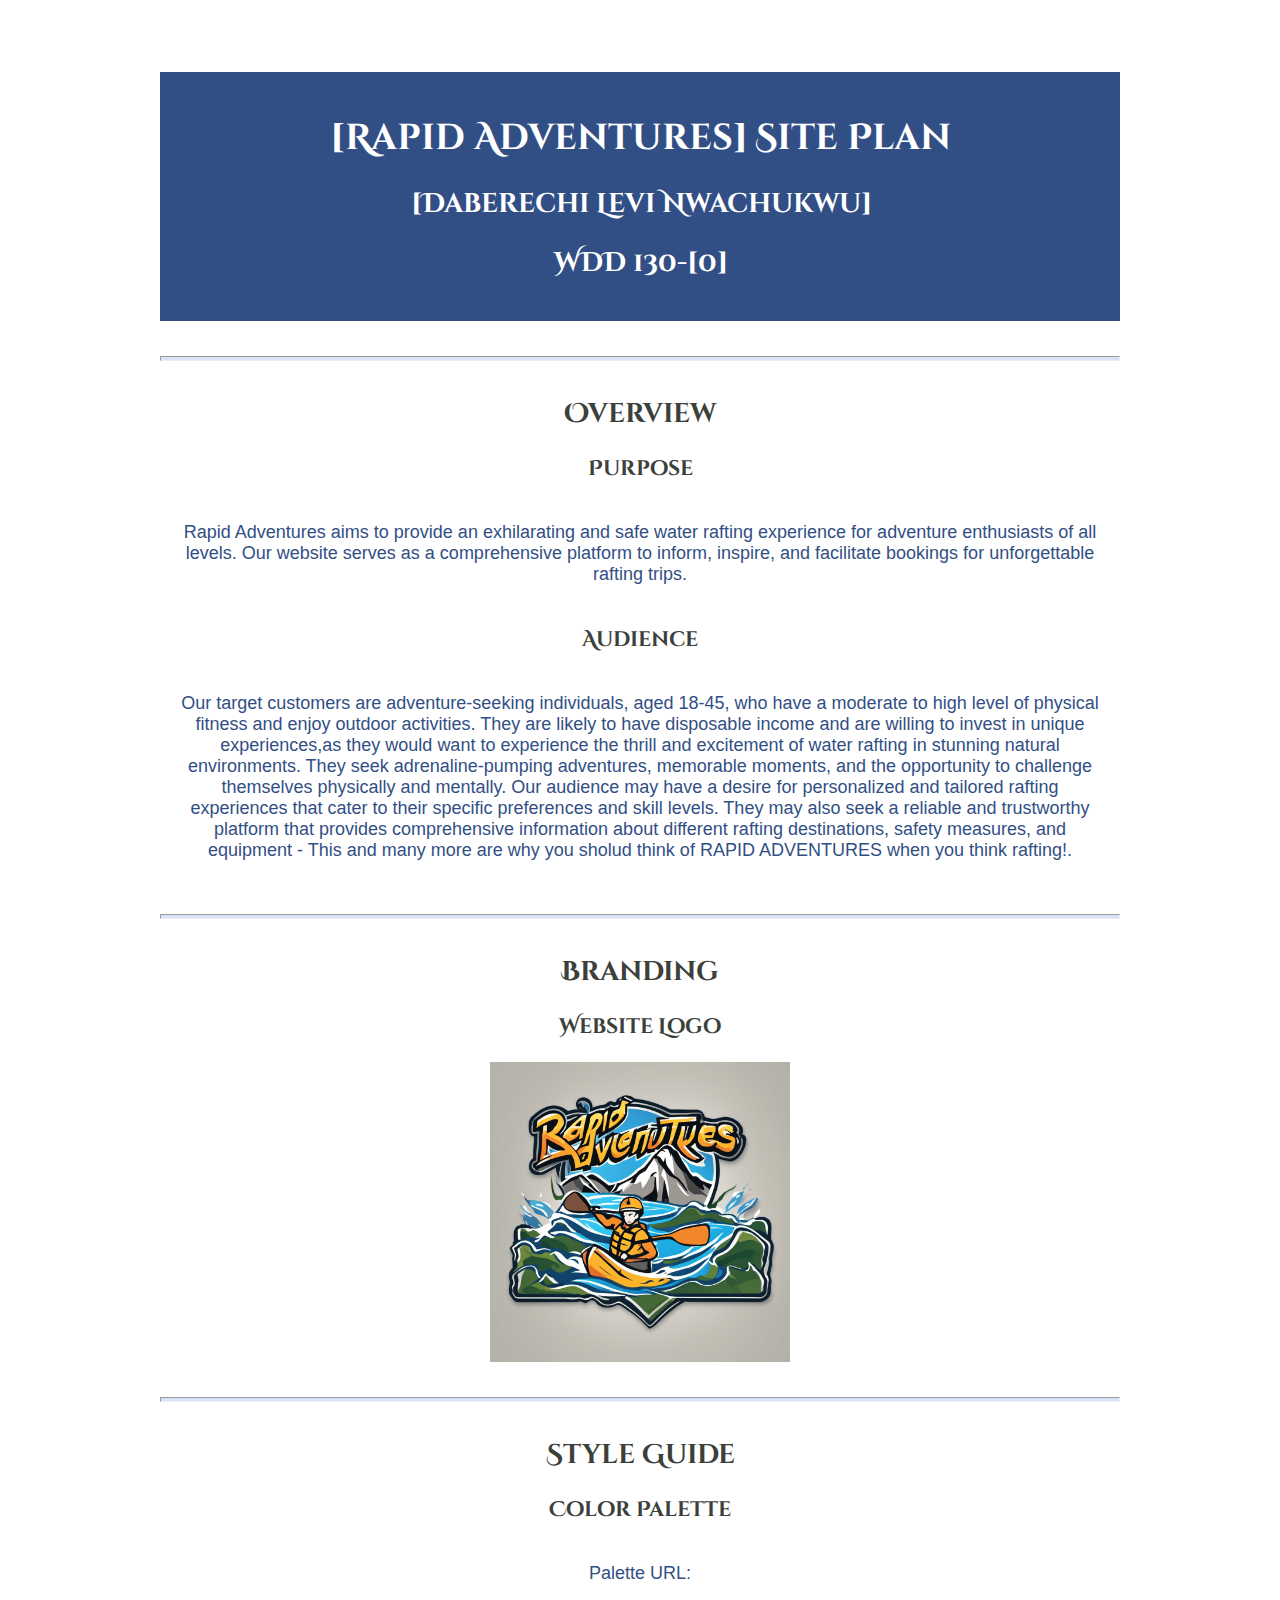
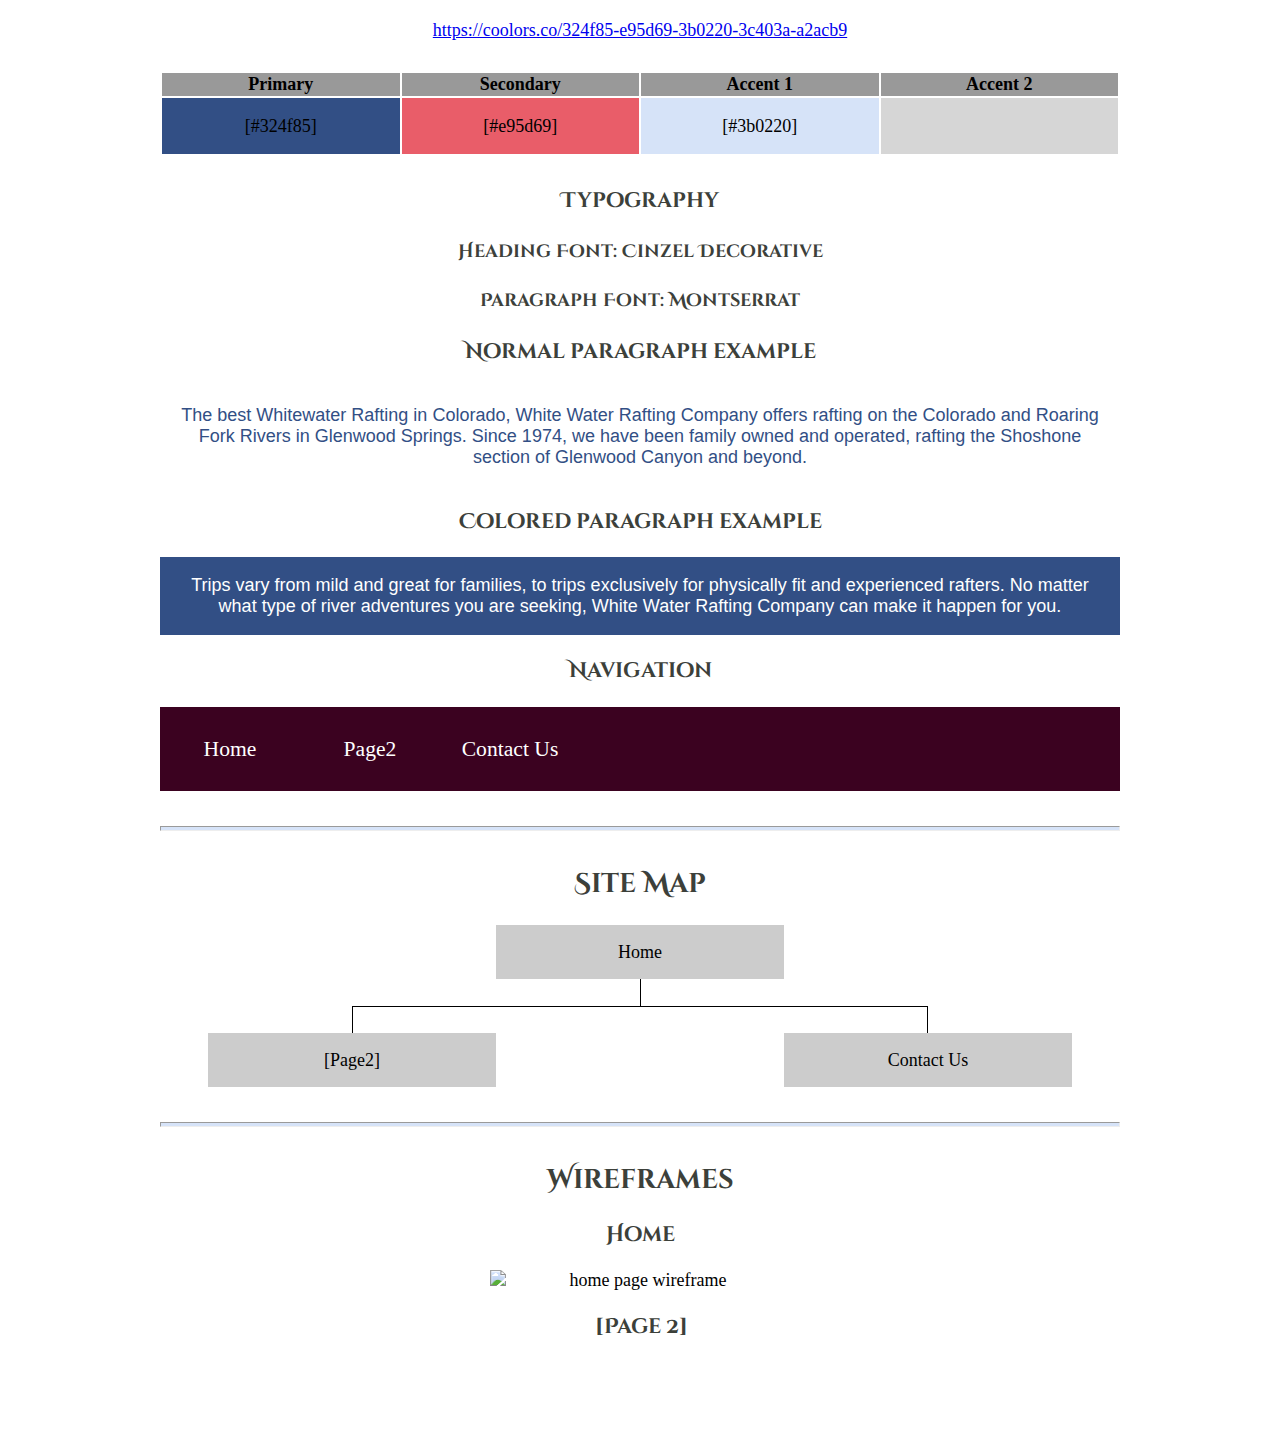
==== wwr/index.html @ f4c13d26 "initial commit" ====
<!DOCTYPE html>
<html lang="en-us">
    <head>
        <meta charset="utf-8" />
        <title>Site Plan</title>
        <link type="text/css" rel="stylesheet" href="./styles/site-plan-rafting.css" />
    </head>

    <body>
        <header>
            <h1>[Rapid Adventures] Site Plan</h1>
            <h2>[Daberechi Levi Nwachukwu]</h2>
            <h2>WDD 130-[0]</h2>
            <!-- In the header above, add the name of your site, your name and class number. For example if you are in section 3 you would put WDD 130-03 -->
        </header>
        <main>
            <!-- ------------------------Steps 2-5------------------------------ -->
            <hr />
            <h2>Overview</h2>
            <h3>Purpose</h3>
            <p>Rapid Adventures aims to provide an exhilarating and safe water rafting experience for adventure enthusiasts of all levels. Our website serves as a comprehensive platform to inform, inspire, and facilitate bookings for unforgettable rafting trips.</p>
            <!-- change this -->

            <h3>Audience</h3>
            <p>Our target customers are adventure-seeking individuals, aged 18-45, who have a moderate to high level of physical fitness and enjoy outdoor activities. They are likely to have disposable income and are willing to invest in unique experiences,as they would want to experience the thrill and excitement of water rafting in stunning natural environments. They seek adrenaline-pumping adventures, memorable moments, and the opportunity to challenge themselves physically and mentally. Our audience may have a desire for personalized and tailored rafting experiences that cater to their specific preferences and skill levels. They may also seek a reliable and trustworthy platform that provides comprehensive information about different rafting destinations, safety measures, and equipment - This and many more are why you sholud think of RAPID ADVENTURES when you think rafting!.</p>
            <!-- change this -->

            <hr />
            <h2>Branding</h2>
            <h3>Website Logo</h3>
            <!-- Replace this with some sort of logo for your site.  A logo can be as simple as the name of your site in a nice font :) -->
            <img src="./images/raftingsite.png" alt="Logo image" />
            <hr />
            <h2>Style Guide</h2>

            <!-- ------------------------Steps 6-9------------------------------ -->

            <h3>Color Palette</h3>
            <!--  The colors you choose for a website are one of the most important decisions you will make. Follow the instructions on the activity in Canvas then return and replace the color codes below with the hex color codes (the 6 digit numbers that show at the bottom of each color) for the colors you have chosen below.  You should have at least 2 colors but do not have to fill in all 4 if you do not need them.  -->

            <!-- Copy and paste the URL to your finished palette below. Replace the href value that is there with yours. Make sure to paste it into both the href value and the content text of the <a> tag -->
            <p>Palette URL:</p>
            <a href="https://coolors.co/324f85-e95d69-3b0220-3c403a-a2acb9" target="_blank">https://coolors.co/324f85-e95d69-3b0220-3c403a-a2acb9</a>

            <table class="colors">
                <tr>
                    <th>Primary</th>
                    <th>Secondary</th>
                    <th>Accent 1</th>
                    <th>Accent 2</th>
                </tr>
                <!-- Replace the numbers in the boxes below with your hex color codes. Then switch to the site-plan.css file and change your colors there as well. -->
                <tr>
                    <td class="primary">[#324f85]</td>
                    <td class="secondary">[#e95d69]</td>
                    <td class="accent1">[#3b0220]</td>
                    <td class="accent2"></td>
                </tr>
            </table>

            <!-- ------------------------Steps 10-12------------------------------ -->

            <h3>Typography</h3>
            <!-- Choose a font for your paragraphs (body copy) and headlines. What font(s) have you chosen? Think also about which of your colors above you might use for background and font colors. -->

            <h4>
                Heading Font: Cinzel Decorative
                <!-- change this -->
            </h4>
            <h4>
                Paragraph Font: Montserrat
                <!-- change this -->
            </h4>
            <h3>Normal paragraph example</h3>
            <p>The best Whitewater Rafting in Colorado, White Water Rafting Company offers rafting on the Colorado and Roaring Fork Rivers in Glenwood Springs. Since 1974, we have been family owned and operated, rafting the Shoshone section of Glenwood Canyon and beyond.</p>
            <h3>Colored paragraph example</h3>
            <p class="colored">Trips vary from mild and great for families, to trips exclusively for physically fit and experienced rafters. No matter what type of river adventures you are seeking, White Water Rafting Company can make it happen for you.</p>

            <!-- ------------------------Step 13------------------------------ -->

            <h3>Navigation</h3>
            <!-- Think about how you want your navigation bar to look. In the site-plan.css file change the colors to your colors to get the look you desire. -->
            <nav>
                <a href="#">Home</a>
                <a href="#">Page2</a>
                <a href="#">Contact Us</a>
            </nav>
            <hr />
            <h2>Site Map</h2>
            <div class="sitemap">
                <div class="sm-home">Home</div>
                <div class="sm-page2">
                    [Page2]
                    <!-- this page will have a name later -->
                </div>
                <div class="sm-page3">Contact Us</div>

                <div class="top">&nbsp;</div>
                <div class="left">&nbsp;</div>
                <div class="right">&nbsp;</div>
            </div>
            <hr />
            <h2>Wireframes</h2>
            <!-- Create an additional wireframe for your site. List it here below the Home page wireframe. -->

            <h3>Home</h3>

            <img src="https://byui-wdd.github.io/wdd130/rafting_images/wireframe_home.png" alt="home page wireframe" />

            <h3>[Page 2]</h3>

            <!-- <img src="#" alt="page 2 wireframe"> -->
        </main>
    </body>
</html>
---- wwr/styles/site-plan-rafting.css ----
/* if you are using any Google fonts change the font names below to your fonts. 
Any spaces in your font name should be replaced with a +. 
Fonts are separated by a & */
@import url("https://fonts.googleapis.com/css2?family=Cinzel+Decorative&family=Montserrat+Alternates&display=swap");

:root {
    /* change the values below to your colors from your palette */
    --primary-color: #324f85;
    --secondary-color: #e95d69;
    --accent1-color: #d6e3f8;
    --accent2-color: #d6d6d6;

    /* change the values below to your chosen font(s) */
    --heading-font: "Cinzel Decorative";
    --paragraph-font: Montserrat, Helvetica, sans-serif;

    /* these colors below should be chosen from among your palette colors above */
    --headline-color-on-white: #3c403a; /* headlines on a white background */
    --headline-color-on-color: white; /* headlines on a colored background */
    --paragraph-color-on-white: #324f85; /* paragraph text on a white background */
    --paragraph-color-on-color: white; /* paragraph text on a colored background */
    --paragraph-background-color: #324f85;
    --nav-link-color: white;
    --nav-background-color: #3b0220;
    --nav-hover-link-color: black;
    --nav-hover-background-color: #a2acb9;
}

/*  Look around below...but DON'T CHANGE ANYTHING! */

body {
    max-width: 960px;
    margin: 0 auto;
    padding: 4em;
    font-size: 18px;
    text-align: center;
}
img {
    display: block;
    margin: 0 auto;
    max-width: 300px;
}
h1,
h2,
h3,
h4,
h5,
h6 {
    font-family: var(--heading-font);
    color: var(--headline-color-on-white);
}
h2 {
    text-align: center;
}
hr {
    height: 3px;
    margin: 35px 0;
    background: var(--accent1-color);
}
header {
    padding: 1em;
    text-align: center;
    color: var(--headline-color-on-color);
    background-color: var(--paragraph-background-color);
}
header > h1,
header > h2 {
    color: var(--headline-color-on-color);
}
p {
    font-family: var(--paragraph-font);
    color: var(--paragraph-color-on-white);
    padding: 1em;
}
.colors {
    width: 100%;
    min-width: 350px;
    margin: 30px auto;
    text-align: center;
}
.colors th {
    background-color: #999;
}
.colors td {
    width: 25%;
    height: 3em;
}
.primary {
    background-color: var(--primary-color);
}
.secondary {
    background-color: var(--secondary-color);
}
.accent1 {
    background-color: var(--accent1-color);
}
.accent2 {
    background-color: var(--accent2-color);
}
p.colored {
    background-color: var(--paragraph-background-color);
    color: var(--paragraph-color-on-color);
}
nav {
    background-color: var(--nav-background-color);
    line-height: 3em;
    text-align: center;
    font-size: 1.2em;
}
nav {
    list-style-type: none;
    display: flex;
}
nav a {
    padding: 1em;
    min-width: 120px;
    text-decoration: none;
    padding: 10px;
}
nav a:link,
nav a:visited {
    color: var(--nav-link-color);
}
nav a:hover {
    color: var(--nav-hover-link-color);
    background-color: var(--nav-hover-background-color);
}
.sitemap {
    display: grid;
    justify-content: center;

    grid-template-columns: repeat(6, 15%);
    grid-template-rows: 3em 1.5em 1.5em 3em;
    grid-template-areas:
        ". . home home . ."
        ". . . top . ."
        ". left left right right ."
        "page2 page2 . . page3 page3";
}
.sitemap > div {
    text-align: center;
}
.sm-home {
    grid-area: home;
    background-color: #ccc;
    line-height: 3em;
}
.sm-page2 {
    grid-area: page2;
    background-color: #ccc;
    line-height: 3em;
}
.sm-page3 {
    grid-area: page3;
    background-color: #ccc;
    line-height: 3em;
}
.top {
    grid-area: top;
    border-left: 1px solid;
}
.left {
    grid-area: left;
    border-top: 1px solid;
    border-left: 1px solid;
}
.right {
    grid-area: right;
    border-top: 1px solid;
    border-right: 1px solid;
}
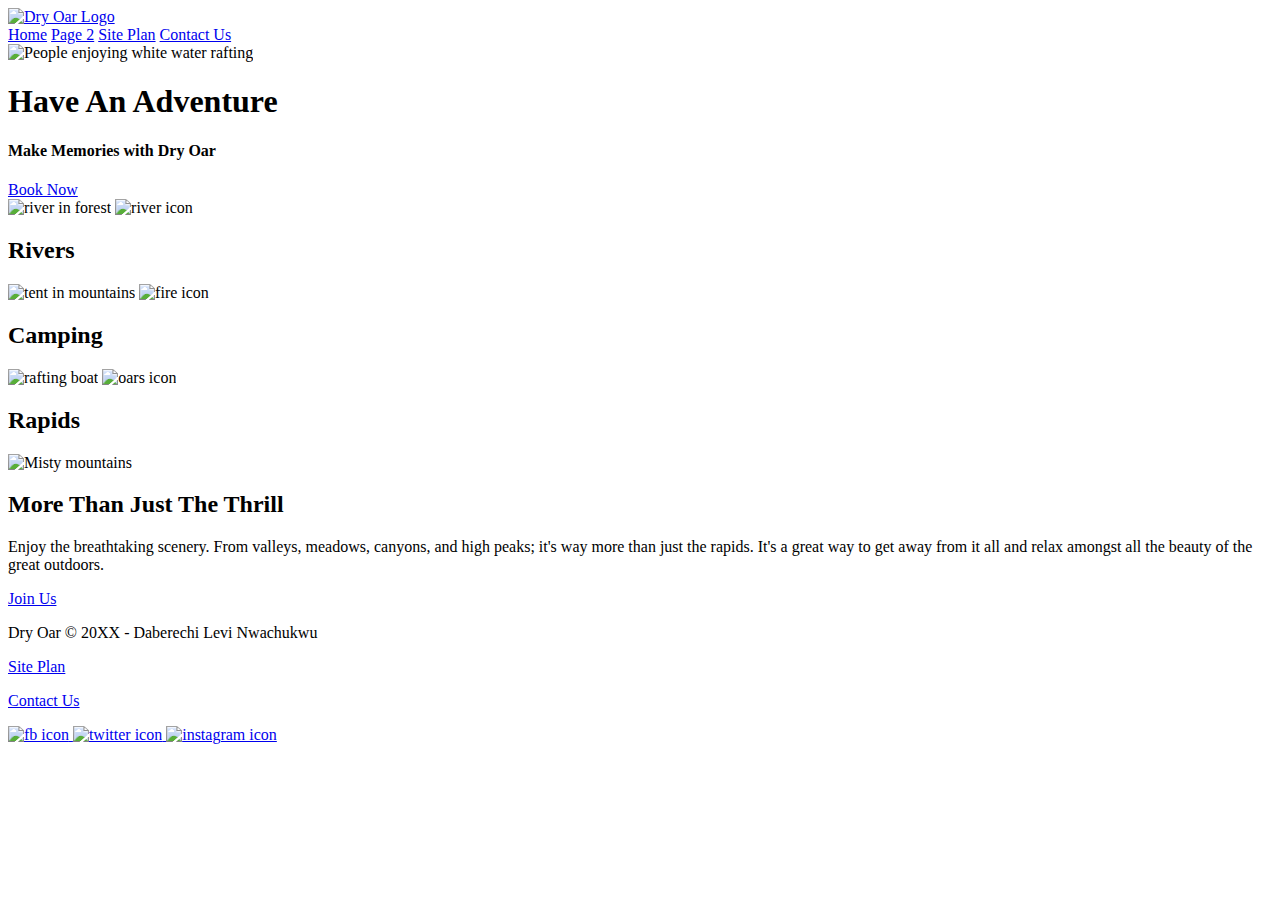
==== commit dc6b825f: "Create the HTML for the Home Page" ====
--- a/wwr/index.html
+++ b/wwr/index.html
@@ -1,115 +1,72 @@
 <!DOCTYPE html>
-<html lang="en-us">
+<html lang="en">
     <head>
-        <meta charset="utf-8" />
-        <title>Site Plan</title>
-        <link type="text/css" rel="stylesheet" href="./styles/site-plan-rafting.css" />
+        <meta charset="UTF-8" />
+        <meta name="viewport" content="width=device-width, initial-scale=1.0" />
+        <title>Document</title>
     </head>
-
     <body>
         <header>
-            <h1>[Rapid Adventures] Site Plan</h1>
-            <h2>[Daberechi Levi Nwachukwu]</h2>
-            <h2>WDD 130-[0]</h2>
-            <!-- In the header above, add the name of your site, your name and class number. For example if you are in section 3 you would put WDD 130-03 -->
+            <a id="logo_link" href="index.html">
+                <img class="logo" src="images/logo.png" alt="Dry Oar Logo" />
+            </a>
+            <nav>
+                <a href="index.html">Home</a>
+                <a href="#">Page 2</a>
+                <a href="site-plan-rafting.html">Site Plan</a>
+                <a href="contactus.html">Contact Us</a>
+            </nav>
         </header>
-        <main>
-            <!-- ------------------------Steps 2-5------------------------------ -->
-            <hr />
-            <h2>Overview</h2>
-            <h3>Purpose</h3>
-            <p>Rapid Adventures aims to provide an exhilarating and safe water rafting experience for adventure enthusiasts of all levels. Our website serves as a comprehensive platform to inform, inspire, and facilitate bookings for unforgettable rafting trips.</p>
-            <!-- change this -->
-
-            <h3>Audience</h3>
-            <p>Our target customers are adventure-seeking individuals, aged 18-45, who have a moderate to high level of physical fitness and enjoy outdoor activities. They are likely to have disposable income and are willing to invest in unique experiences,as they would want to experience the thrill and excitement of water rafting in stunning natural environments. They seek adrenaline-pumping adventures, memorable moments, and the opportunity to challenge themselves physically and mentally. Our audience may have a desire for personalized and tailored rafting experiences that cater to their specific preferences and skill levels. They may also seek a reliable and trustworthy platform that provides comprehensive information about different rafting destinations, safety measures, and equipment - This and many more are why you sholud think of RAPID ADVENTURES when you think rafting!.</p>
-            <!-- change this -->
-
-            <hr />
-            <h2>Branding</h2>
-            <h3>Website Logo</h3>
-            <!-- Replace this with some sort of logo for your site.  A logo can be as simple as the name of your site in a nice font :) -->
-            <img src="./images/raftingsite.png" alt="Logo image" />
-            <hr />
-            <h2>Style Guide</h2>
-
-            <!-- ------------------------Steps 6-9------------------------------ -->
-
-            <h3>Color Palette</h3>
-            <!--  The colors you choose for a website are one of the most important decisions you will make. Follow the instructions on the activity in Canvas then return and replace the color codes below with the hex color codes (the 6 digit numbers that show at the bottom of each color) for the colors you have chosen below.  You should have at least 2 colors but do not have to fill in all 4 if you do not need them.  -->
-
-            <!-- Copy and paste the URL to your finished palette below. Replace the href value that is there with yours. Make sure to paste it into both the href value and the content text of the <a> tag -->
-            <p>Palette URL:</p>
-            <a href="https://coolors.co/324f85-e95d69-3b0220-3c403a-a2acb9" target="_blank">https://coolors.co/324f85-e95d69-3b0220-3c403a-a2acb9</a>
-
-            <table class="colors">
-                <tr>
-                    <th>Primary</th>
-                    <th>Secondary</th>
-                    <th>Accent 1</th>
-                    <th>Accent 2</th>
-                </tr>
-                <!-- Replace the numbers in the boxes below with your hex color codes. Then switch to the site-plan.css file and change your colors there as well. -->
-                <tr>
-                    <td class="primary">[#324f85]</td>
-                    <td class="secondary">[#e95d69]</td>
-                    <td class="accent1">[#3b0220]</td>
-                    <td class="accent2"></td>
-                </tr>
-            </table>
-
-            <!-- ------------------------Steps 10-12------------------------------ -->
-
-            <h3>Typography</h3>
-            <!-- Choose a font for your paragraphs (body copy) and headlines. What font(s) have you chosen? Think also about which of your colors above you might use for background and font colors. -->
-
-            <h4>
-                Heading Font: Cinzel Decorative
-                <!-- change this -->
-            </h4>
-            <h4>
-                Paragraph Font: Montserrat
-                <!-- change this -->
-            </h4>
-            <h3>Normal paragraph example</h3>
-            <p>The best Whitewater Rafting in Colorado, White Water Rafting Company offers rafting on the Colorado and Roaring Fork Rivers in Glenwood Springs. Since 1974, we have been family owned and operated, rafting the Shoshone section of Glenwood Canyon and beyond.</p>
-            <h3>Colored paragraph example</h3>
-            <p class="colored">Trips vary from mild and great for families, to trips exclusively for physically fit and experienced rafters. No matter what type of river adventures you are seeking, White Water Rafting Company can make it happen for you.</p>
-
-            <!-- ------------------------Step 13------------------------------ -->
-
-            <h3>Navigation</h3>
-            <!-- Think about how you want your navigation bar to look. In the site-plan.css file change the colors to your colors to get the look you desire. -->
-            <nav>
-                <a href="#">Home</a>
-                <a href="#">Page2</a>
-                <a href="#">Contact Us</a>
-            </nav>
-            <hr />
-            <h2>Site Map</h2>
-            <div class="sitemap">
-                <div class="sm-home">Home</div>
-                <div class="sm-page2">
-                    [Page2]
-                    <!-- this page will have a name later -->
+        <div id="hero">
+            <div id="hero-box">
+                <img id="hero-img" src="images/hero.png" alt="People enjoying white water rafting" />
+            </div>
+            <section id="hero-msg">
+                <h1 class="home-title">Have An Adventure</h1>
+                <h4>Make Memories with Dry Oar</h4>
+                <div class="button-box">
+                    <a class="book" href="contactus.html">Book Now</a>
                 </div>
-                <div class="sm-page3">Contact Us</div>
-
-                <div class="top">&nbsp;</div>
-                <div class="left">&nbsp;</div>
-                <div class="right">&nbsp;</div>
+            </section>
+        </div>
+        <main class="home-grid">
+            <section class="rivers-card">
+                <img class="card-img" src="images/rivers.jpg" alt="river in forest" />
+                <img class="icon" src="images/river_icon.png" alt="river icon" />
+                <h2>Rivers</h2>
+            </section>
+            <section class="camping-card">
+                <img class="card-img" src="images/camping.jpg" alt="tent in mountains" />
+                <img class="icon" src="images/fire_icon.png" alt="fire icon" />
+                <h2>Camping</h2>
+            </section>
+            <section class="rapids-card">
+                <img class="card-img" src="images/rapids.jpg" alt="rafting boat" />
+                <img class="icon" src="images/oars.png" alt="oars icon" />
+                <h2>Rapids</h2>
+            </section>
+            <img class="mountains" src="images/mountains.jpg" alt="Misty mountains" />
+            <section class="msg">
+                <h2>More Than Just The Thrill</h2>
+                <p>Enjoy the breathtaking scenery. From valleys, meadows, canyons, and high peaks; it's way more than just the rapids. It's a great way to get away from it all and relax amongst all the beauty of the great outdoors.</p>
+                <a class="join" href="rivers.html">Join Us</a>
+            </section>
+        </main>
+        <footer>
+            <p>Dry Oar &copy; 20XX - Daberechi Levi Nwachukwu</p>
+            <p><a href="site-plan-rafting.html">Site Plan</a></p>
+            <p><a href="contactus.html">Contact Us</a></p>
+            <div class="social">
+                <a href="https://facebook.com">
+                    <img src="images/facebook.png" alt="fb icon" />
+                </a>
+                <a href="https://twitter.com">
+                    <img src="images/twitter.png" alt="twitter icon" />
+                </a>
+                <a href="https://instagram.com">
+                    <img src="images/instagram.png" alt="instagram icon" />
+                </a>
             </div>
-            <hr />
-            <h2>Wireframes</h2>
-            <!-- Create an additional wireframe for your site. List it here below the Home page wireframe. -->
-
-            <h3>Home</h3>
-
-            <img src="https://byui-wdd.github.io/wdd130/rafting_images/wireframe_home.png" alt="home page wireframe" />
-
-            <h3>[Page 2]</h3>
-
-            <!-- <img src="#" alt="page 2 wireframe"> -->
-        </main>
+        </footer>
     </body>
 </html>
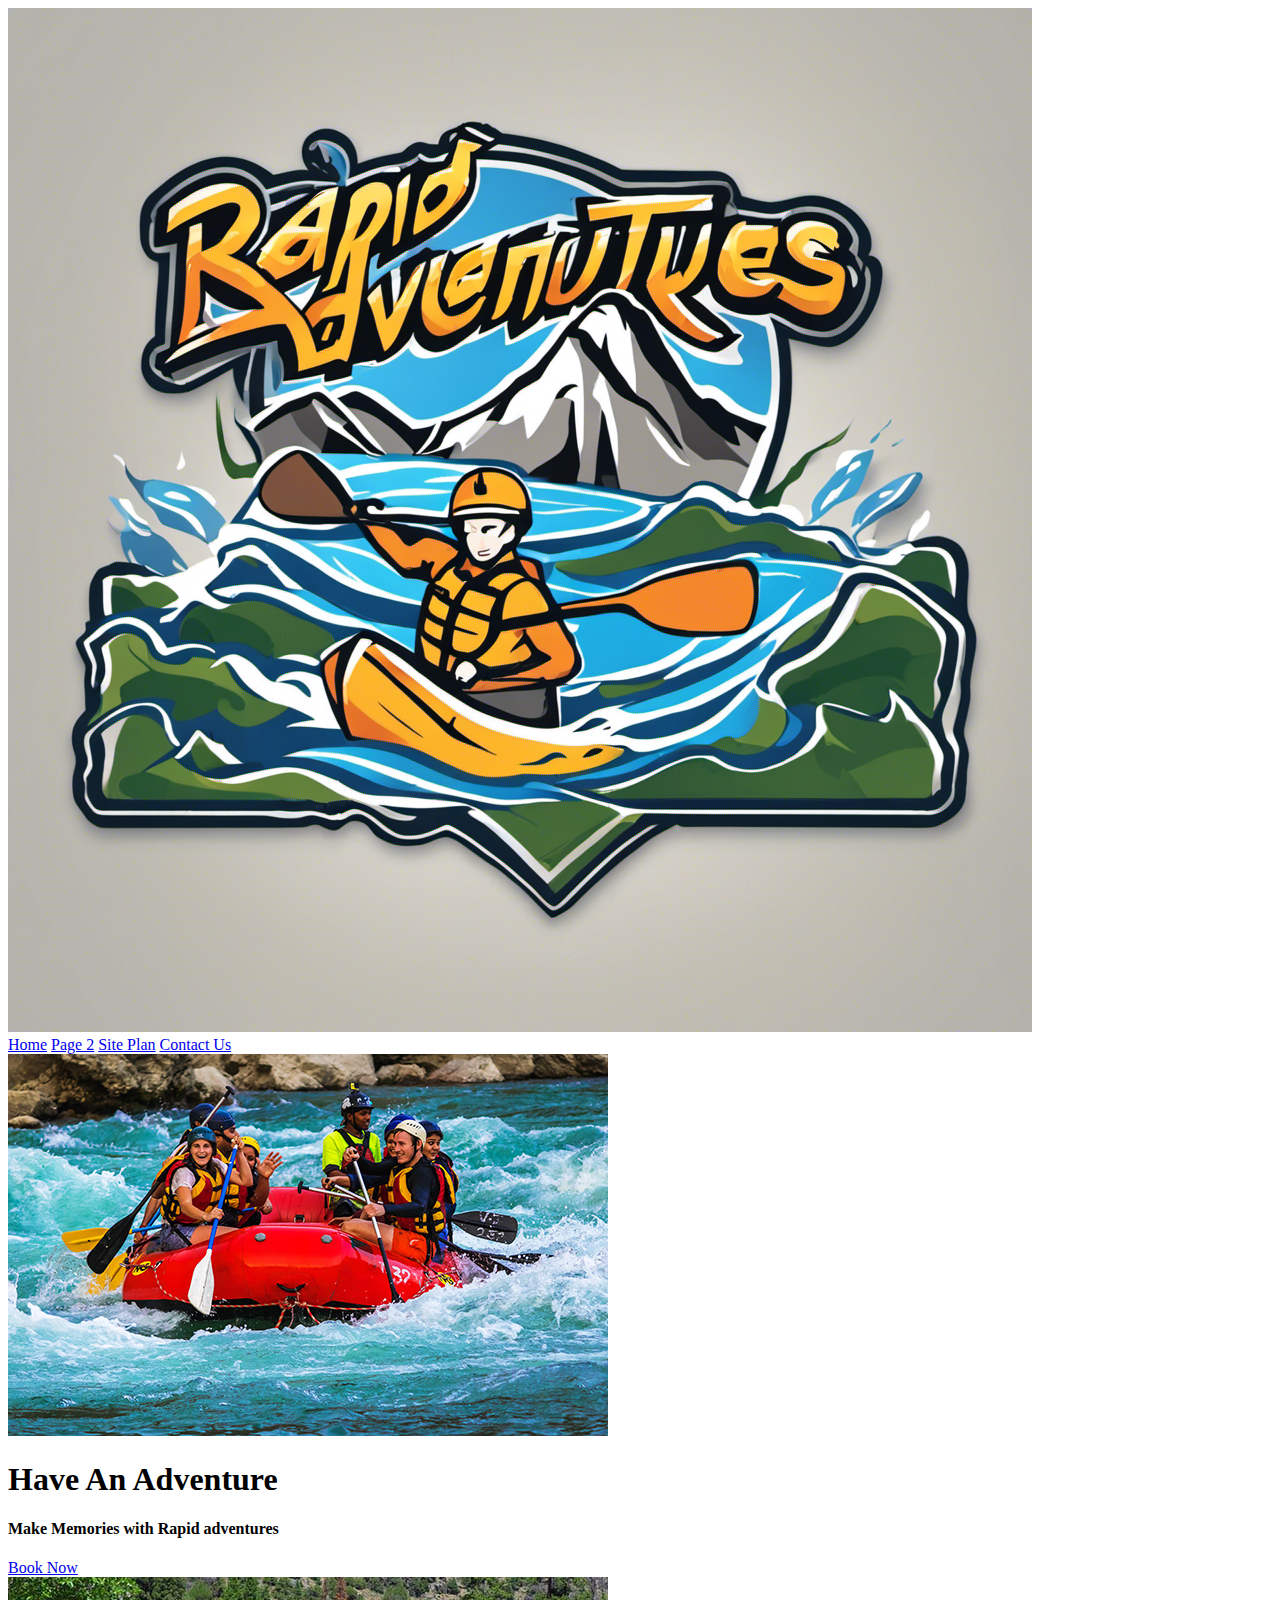
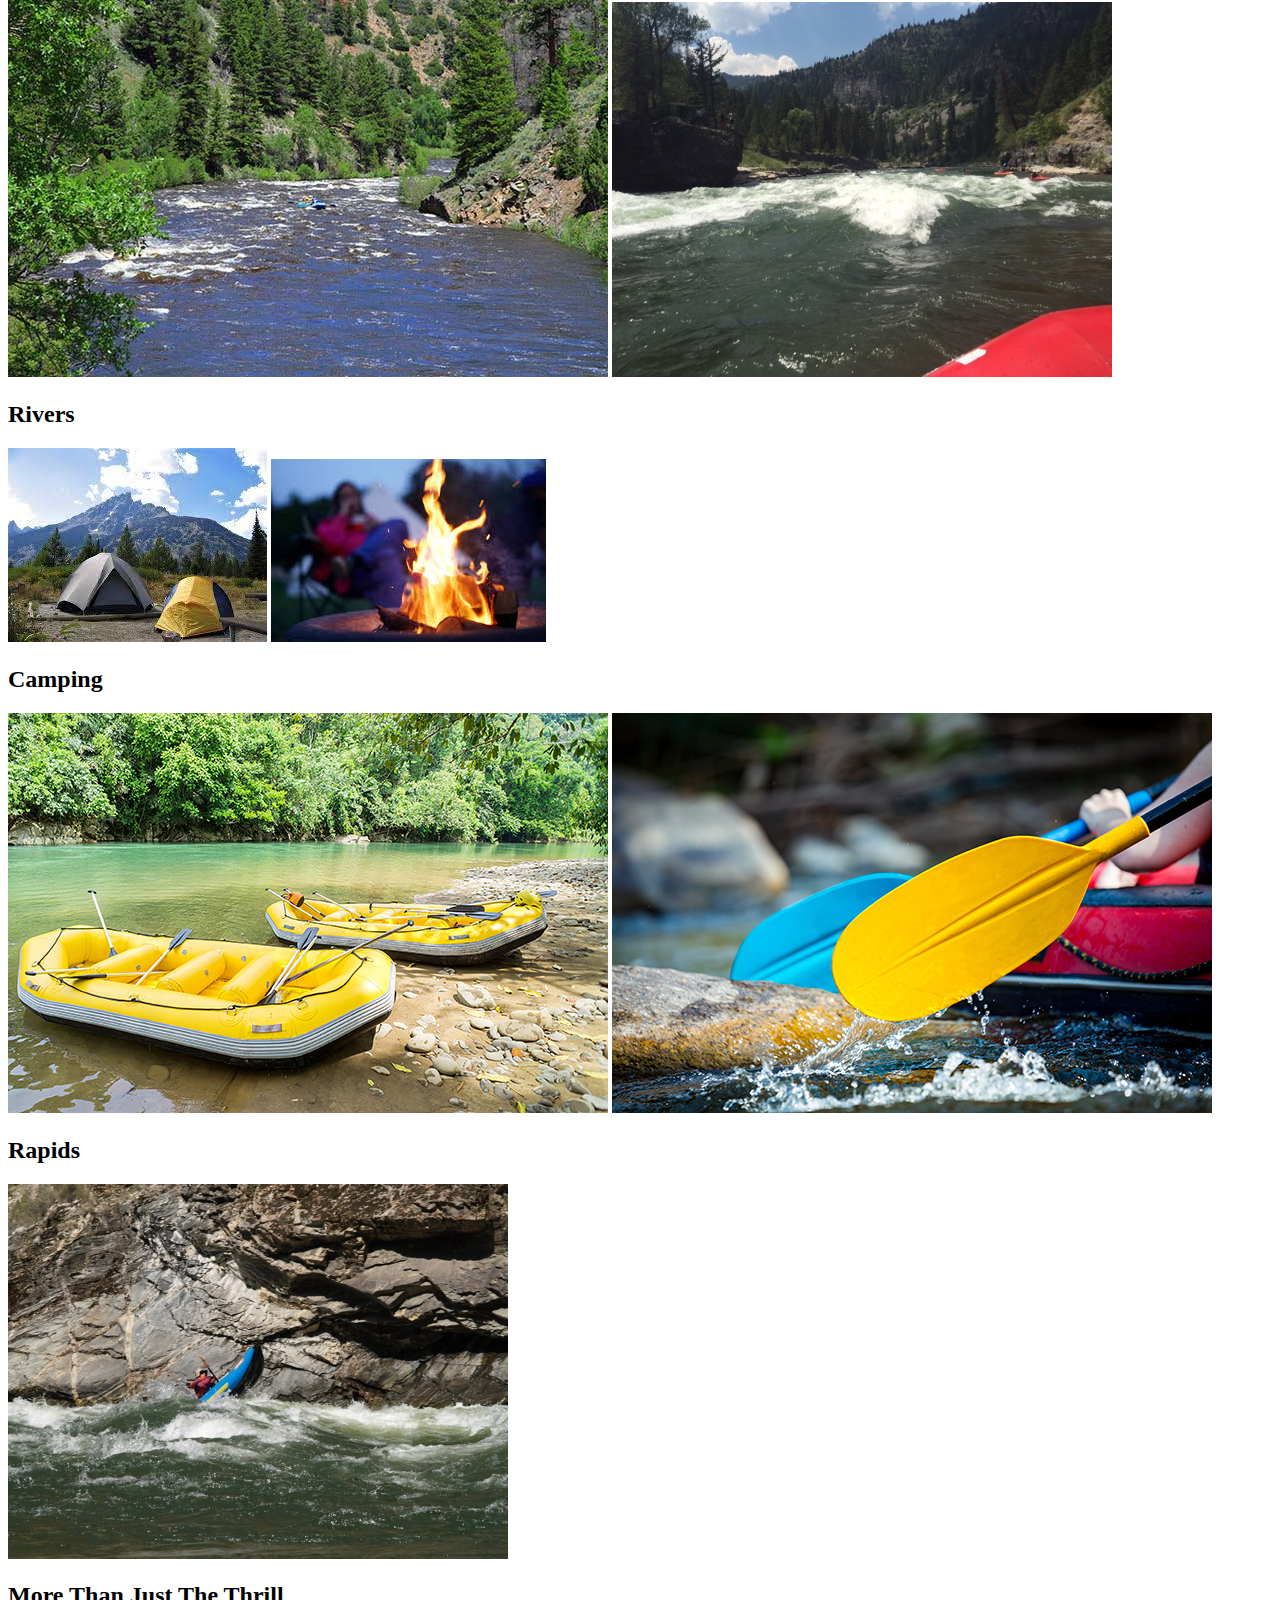
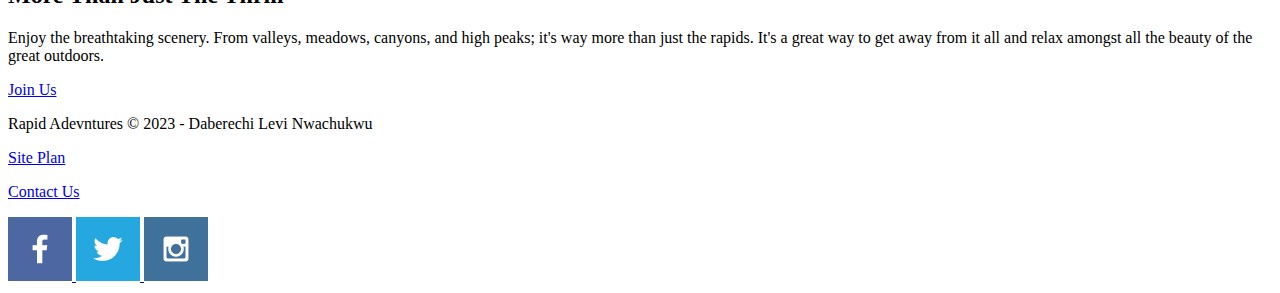
==== commit ea23acc2: "Updated my images" ====
--- a/wwr/index.html
+++ b/wwr/index.html
@@ -8,7 +8,7 @@
     <body>
         <header>
             <a id="logo_link" href="index.html">
-                <img class="logo" src="images/logo.png" alt="Dry Oar Logo" />
+                <img class="logo" src="images/raftingsite.png" alt="Rapids Logo" />
             </a>
             <nav>
                 <a href="index.html">Home</a>
@@ -19,11 +19,11 @@
         </header>
         <div id="hero">
             <div id="hero-box">
-                <img id="hero-img" src="images/hero.png" alt="People enjoying white water rafting" />
+                <img id="hero-img" src="images/hero.jpg" alt="People enjoying white water rafting" />
             </div>
             <section id="hero-msg">
                 <h1 class="home-title">Have An Adventure</h1>
-                <h4>Make Memories with Dry Oar</h4>
+                <h4>Make Memories with Rapid adventures</h4>
                 <div class="button-box">
                     <a class="book" href="contactus.html">Book Now</a>
                 </div>
@@ -31,21 +31,21 @@
         </div>
         <main class="home-grid">
             <section class="rivers-card">
-                <img class="card-img" src="images/rivers.jpg" alt="river in forest" />
-                <img class="icon" src="images/river_icon.png" alt="river icon" />
+                <img class="card-img" src="images/river_in_forest.jpg" alt="river in forest" />
+                <img class="icon" src="images/rivericon.jpg" alt="river icon" />
                 <h2>Rivers</h2>
             </section>
             <section class="camping-card">
-                <img class="card-img" src="images/camping.jpg" alt="tent in mountains" />
-                <img class="icon" src="images/fire_icon.png" alt="fire icon" />
+                <img class="card-img" src="images/camping.jpeg" alt="tent in mountains" />
+                <img class="icon" src="images/camp fire.jpeg" alt="fire icon" />
                 <h2>Camping</h2>
             </section>
             <section class="rapids-card">
-                <img class="card-img" src="images/rapids.jpg" alt="rafting boat" />
-                <img class="icon" src="images/oars.png" alt="oars icon" />
+                <img class="card-img" src="images/rafting_boat.jpg" alt="rafting boat" />
+                <img class="icon" src="images/oars.jpg" alt="oars icon" />
                 <h2>Rapids</h2>
             </section>
-            <img class="mountains" src="images/mountains.jpg" alt="Misty mountains" />
+            <img class="mountains" src="images/mountain.jpg" alt="Misty mountains" />
             <section class="msg">
                 <h2>More Than Just The Thrill</h2>
                 <p>Enjoy the breathtaking scenery. From valleys, meadows, canyons, and high peaks; it's way more than just the rapids. It's a great way to get away from it all and relax amongst all the beauty of the great outdoors.</p>
@@ -53,7 +53,7 @@
             </section>
         </main>
         <footer>
-            <p>Dry Oar &copy; 20XX - Daberechi Levi Nwachukwu</p>
+            <p>Rapid Adevntures &copy; 2023 - Daberechi Levi Nwachukwu</p>
             <p><a href="site-plan-rafting.html">Site Plan</a></p>
             <p><a href="contactus.html">Contact Us</a></p>
             <div class="social">
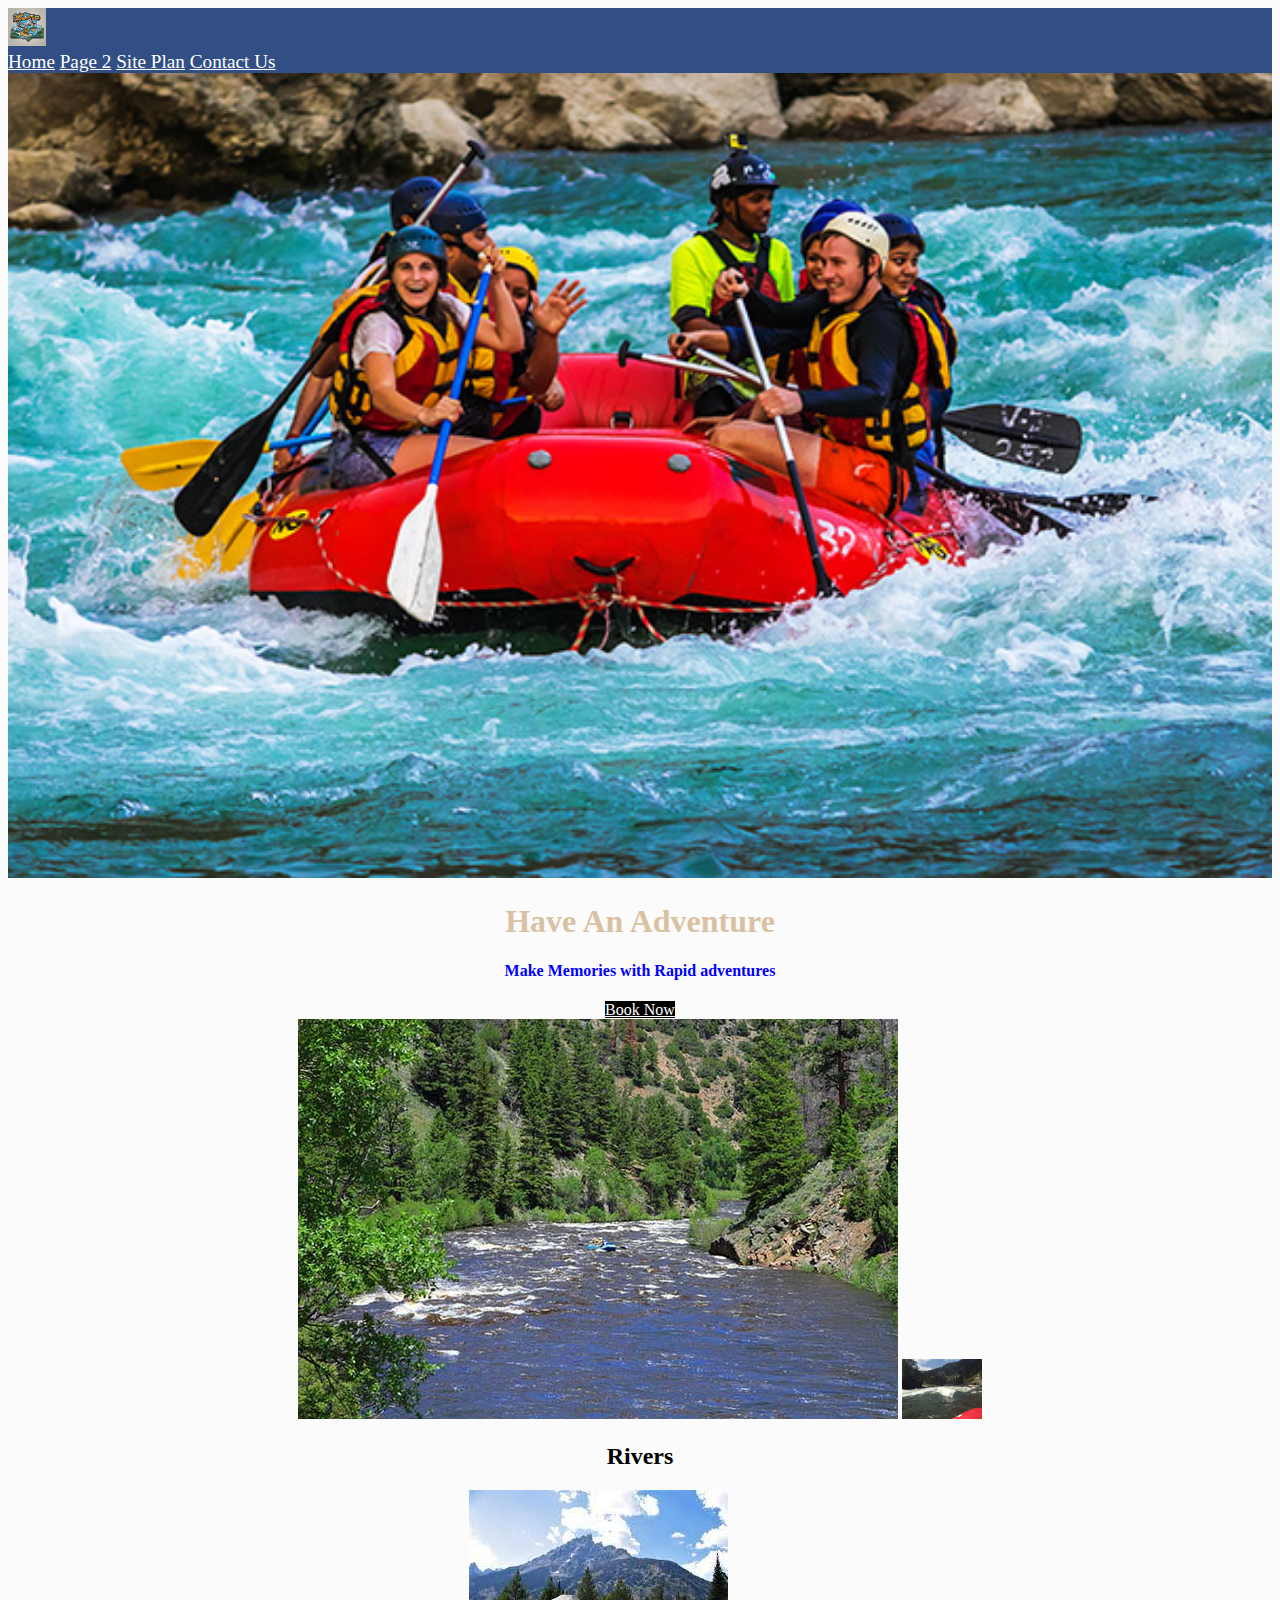
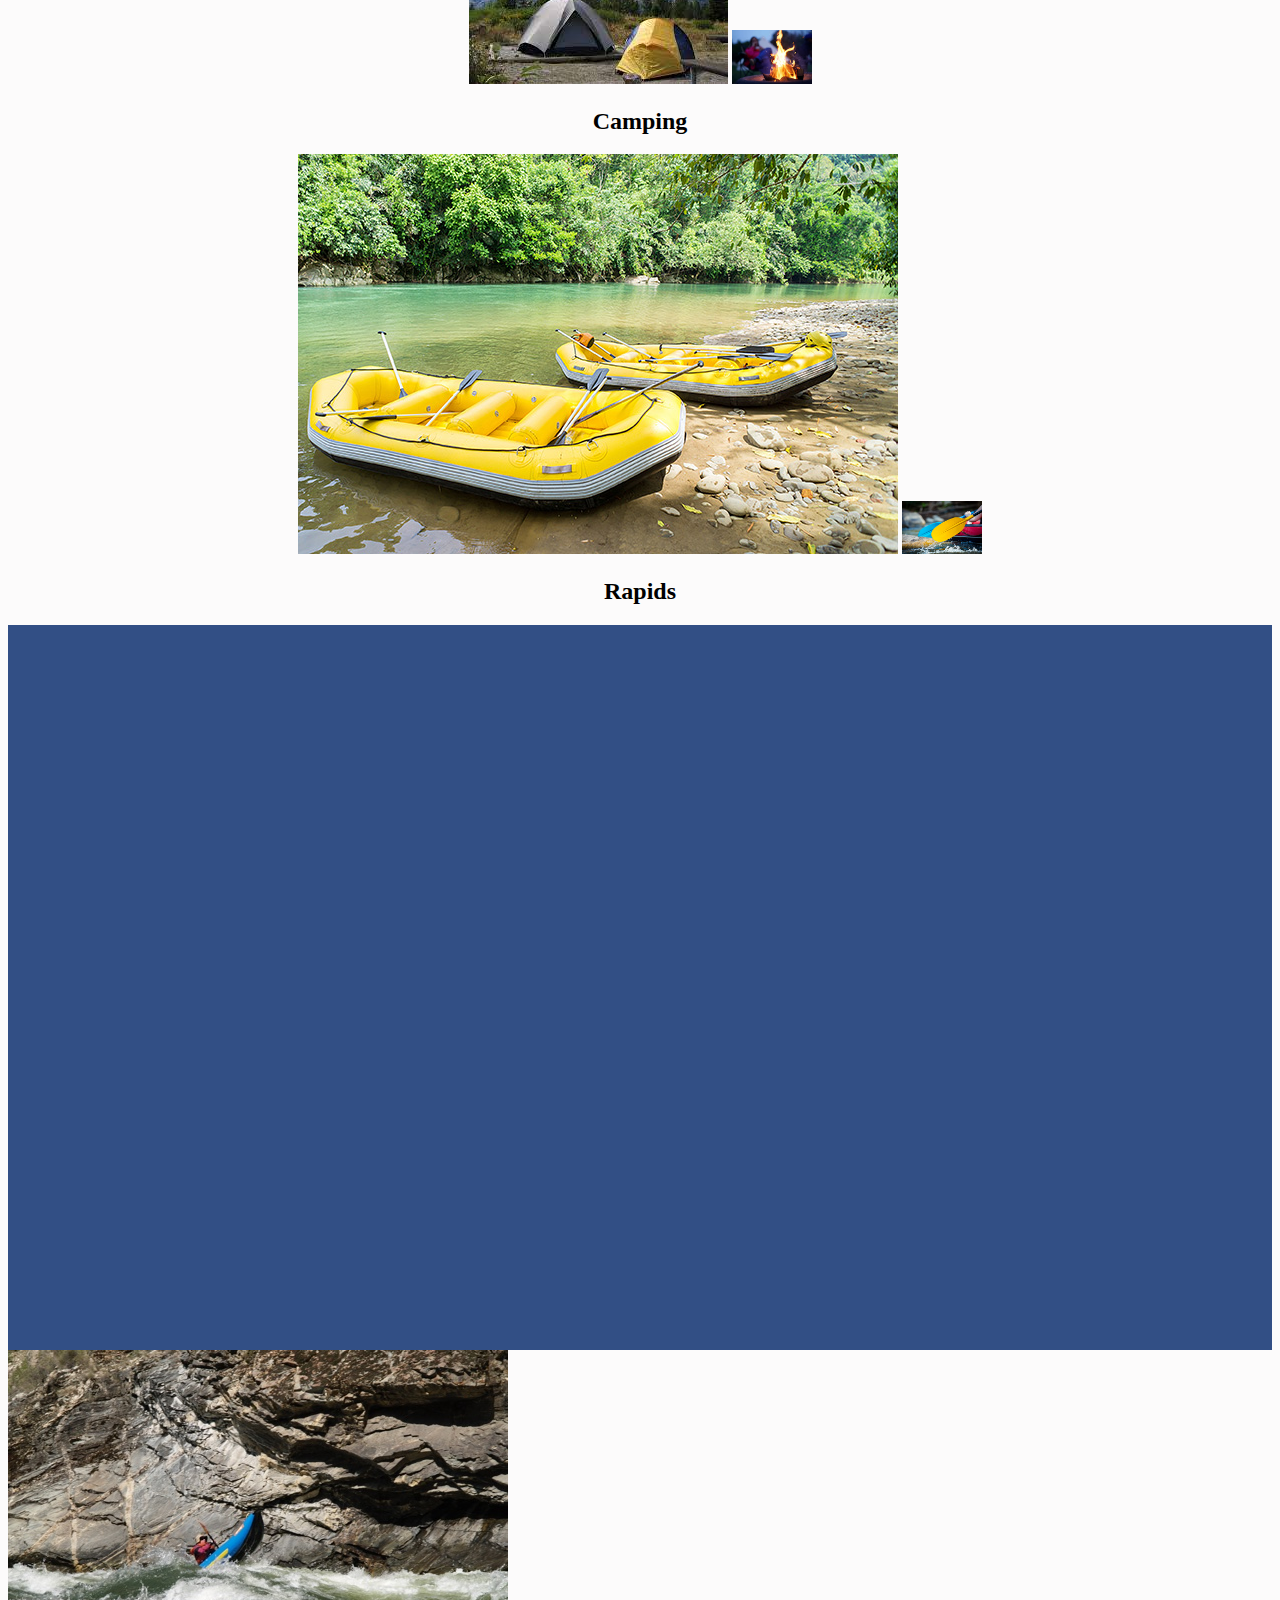
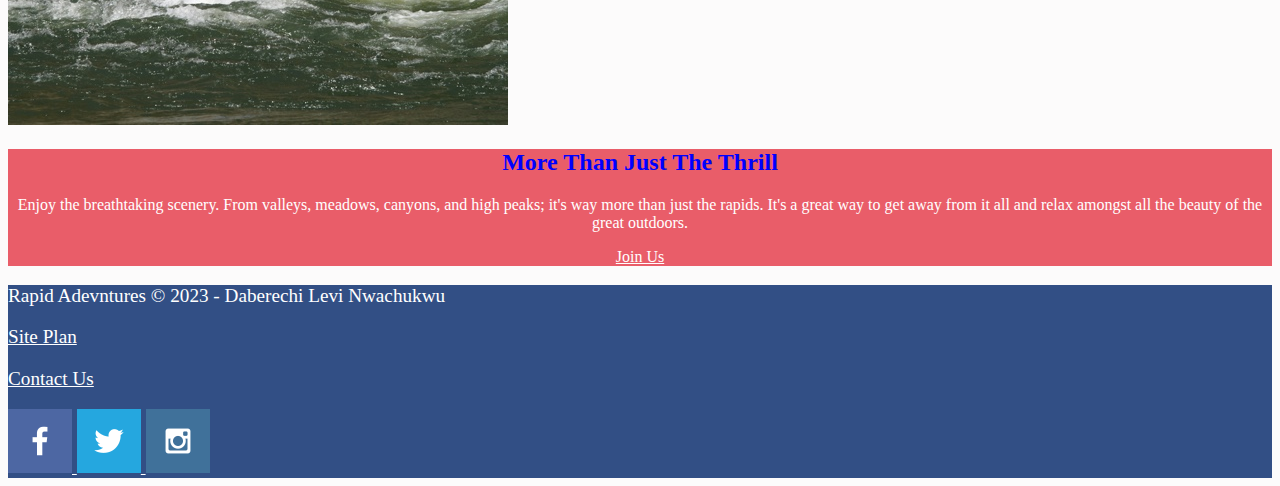
==== commit 4b04c50c: "Added CSS styling to give a more appealng presentation to th page" ====
--- a/wwr/index.html
+++ b/wwr/index.html
@@ -3,70 +3,74 @@
     <head>
         <meta charset="UTF-8" />
         <meta name="viewport" content="width=device-width, initial-scale=1.0" />
+        <link rel="stylesheet" href="./styles/styles.css" />
         <title>Document</title>
     </head>
     <body>
-        <header>
-            <a id="logo_link" href="index.html">
-                <img class="logo" src="images/raftingsite.png" alt="Rapids Logo" />
-            </a>
-            <nav>
-                <a href="index.html">Home</a>
-                <a href="#">Page 2</a>
-                <a href="site-plan-rafting.html">Site Plan</a>
-                <a href="contactus.html">Contact Us</a>
-            </nav>
-        </header>
-        <div id="hero">
-            <div id="hero-box">
-                <img id="hero-img" src="images/hero.jpg" alt="People enjoying white water rafting" />
+        <div id="content">
+            <header>
+                <a id="logo_link" href="index.html">
+                    <img class="logo" src="images/raftingsite.png" alt="Rapids Logo" style="width: 3%" />
+                </a>
+                <nav>
+                    <a href="index.html">Home</a>
+                    <a href="#">Page 2</a>
+                    <a href="site-plan-rafting.html">Site Plan</a>
+                    <a href="contactus.html">Contact Us</a>
+                </nav>
+            </header>
+            <div id="hero">
+                <div id="hero-box">
+                    <img id="hero-img" src="images/hero.jpg" alt="People enjoying white water rafting" />
+                </div>
+                <section id="hero-msg">
+                    <h1 class="home-title">Have An Adventure</h1>
+                    <h4>Make Memories with Rapid adventures</h4>
+                    <div class="button-box">
+                        <a class="book" href="contactus.html">Book Now</a>
+                    </div>
+                </section>
             </div>
-            <section id="hero-msg">
-                <h1 class="home-title">Have An Adventure</h1>
-                <h4>Make Memories with Rapid adventures</h4>
-                <div class="button-box">
-                    <a class="book" href="contactus.html">Book Now</a>
+            <main class="home-grid">
+                <section class="rivers-card">
+                    <img class="card-img" src="images/river_in_forest.jpg" alt="river in forest" />
+                    <img class="icon" src="images/rivericon.jpg" alt="river icon" />
+                    <h2>Rivers</h2>
+                </section>
+                <section class="camping-card">
+                    <img class="card-img" src="images/camping.jpeg" alt="tent in mountains" />
+                    <img class="icon" src="images/camp fire.jpeg" alt="fire icon" />
+                    <h2>Camping</h2>
+                </section>
+                <section class="rapids-card">
+                    <img class="card-img" src="images/rafting_boat.jpg" alt="rafting boat" />
+                    <img class="icon" src="images/oars.jpg" alt="oars icon" />
+                    <h2>Rapids</h2>
+                </section>
+                <div id="background"></div>
+                <img class="mountains" src="images/mountain.jpg" alt="Misty mountains" />
+                <section class="msg">
+                    <h2>More Than Just The Thrill</h2>
+                    <p>Enjoy the breathtaking scenery. From valleys, meadows, canyons, and high peaks; it's way more than just the rapids. It's a great way to get away from it all and relax amongst all the beauty of the great outdoors.</p>
+                    <a class="join" href="rivers.html">Join Us</a>
+                </section>
+            </main>
+            <footer>
+                <p>Rapid Adevntures &copy; 2023 - Daberechi Levi Nwachukwu</p>
+                <p><a href="site-plan-rafting.html">Site Plan</a></p>
+                <p><a href="contactus.html">Contact Us</a></p>
+                <div class="social">
+                    <a href="https://facebook.com" target="_blank">
+                        <img src="images/facebook.png" alt="fb icon" />
+                    </a>
+                    <a href="https://twitter.com" target="_blank">
+                        <img src="images/twitter.png" alt="twitter icon" />
+                    </a>
+                    <a href="https://instagram.com" target="_blank">
+                        <img src="images/instagram.png" alt="instagram icon" />
+                    </a>
                 </div>
-            </section>
+            </footer>
         </div>
-        <main class="home-grid">
-            <section class="rivers-card">
-                <img class="card-img" src="images/river_in_forest.jpg" alt="river in forest" />
-                <img class="icon" src="images/rivericon.jpg" alt="river icon" />
-                <h2>Rivers</h2>
-            </section>
-            <section class="camping-card">
-                <img class="card-img" src="images/camping.jpeg" alt="tent in mountains" />
-                <img class="icon" src="images/camp fire.jpeg" alt="fire icon" />
-                <h2>Camping</h2>
-            </section>
-            <section class="rapids-card">
-                <img class="card-img" src="images/rafting_boat.jpg" alt="rafting boat" />
-                <img class="icon" src="images/oars.jpg" alt="oars icon" />
-                <h2>Rapids</h2>
-            </section>
-            <img class="mountains" src="images/mountain.jpg" alt="Misty mountains" />
-            <section class="msg">
-                <h2>More Than Just The Thrill</h2>
-                <p>Enjoy the breathtaking scenery. From valleys, meadows, canyons, and high peaks; it's way more than just the rapids. It's a great way to get away from it all and relax amongst all the beauty of the great outdoors.</p>
-                <a class="join" href="rivers.html">Join Us</a>
-            </section>
-        </main>
-        <footer>
-            <p>Rapid Adevntures &copy; 2023 - Daberechi Levi Nwachukwu</p>
-            <p><a href="site-plan-rafting.html">Site Plan</a></p>
-            <p><a href="contactus.html">Contact Us</a></p>
-            <div class="social">
-                <a href="https://facebook.com">
-                    <img src="images/facebook.png" alt="fb icon" />
-                </a>
-                <a href="https://twitter.com">
-                    <img src="images/twitter.png" alt="twitter icon" />
-                </a>
-                <a href="https://instagram.com">
-                    <img src="images/instagram.png" alt="instagram icon" />
-                </a>
-            </div>
-        </footer>
     </body>
 </html>
--- a/wwr/styles/styles.css
+++ b/wwr/styles/styles.css
@@ -0,0 +1,98 @@
+:root {
+    /* change the values below to your colors from your palette */
+    --primary-color: #324f85;
+    --secondary-color: #e95d69;
+    --accent1-color: #d6e3f8;
+    --accent2-color: #d6d6d6;
+
+    /* change the values below to your chosen font(s) */
+    --heading-font: "Cinzel Decorative";
+    --paragraph-font: Montserrat, Helvetica, sans-serif;
+
+    /* these colors below should be chosen from among your palette colors above */
+    --headline-color-on-white: #3c403a; /* headlines on a white background */
+    --headline-color-on-color: white; /* headlines on a colored background */
+    --paragraph-color-on-white: #324f85; /* paragraph text on a white background */
+    --paragraph-color-on-color: white; /* paragraph text on a colored background */
+    --paragraph-background-color: #324f85;
+    --nav-link-color: white;
+    --nav-background-color: #3b0220;
+    --nav-hover-link-color: black;
+    --nav-hover-background-color: #a2acb9;
+}
+
+#content {
+    max-width: 1600px;
+    margin: 0 auto;
+}
+
+nav a,
+#hero-msg h1,
+#hero-msg h4,
+.button-box,
+main section {
+    text-align: center;
+}
+
+#background {
+    background-color: var(--primary-color);
+    height: 725px;
+}
+
+a {
+    color: white;
+}
+
+body {
+    background-color: #fcfbfb;
+}
+header,
+footer {
+    background-color: var(--primary-color);
+    color: white;
+    font-size: 1.2em;
+}
+
+footer p a:hover {
+    text-decoration: underline;
+}
+
+.book {
+    background-color: black;
+    color: white;
+}
+
+.msg {
+    background-color: var(--secondary-color);
+    color: white;
+}
+
+.home-title,
+nav a:hover {
+    color: #d9c2a3;
+}
+.msg h2,
+h4 {
+    color: blue;
+}
+
+.book:hover,
+.join:hover {
+    background-color: var(--nav-hover-background-color);
+    color: #d9c2a3;
+}
+
+.icon {
+    width: 80px;
+}
+
+nav a,
+.book,
+.join,
+footer a {
+    text-decoration: underline;
+}
+
+#hero-img {
+    width: 100%;
+}
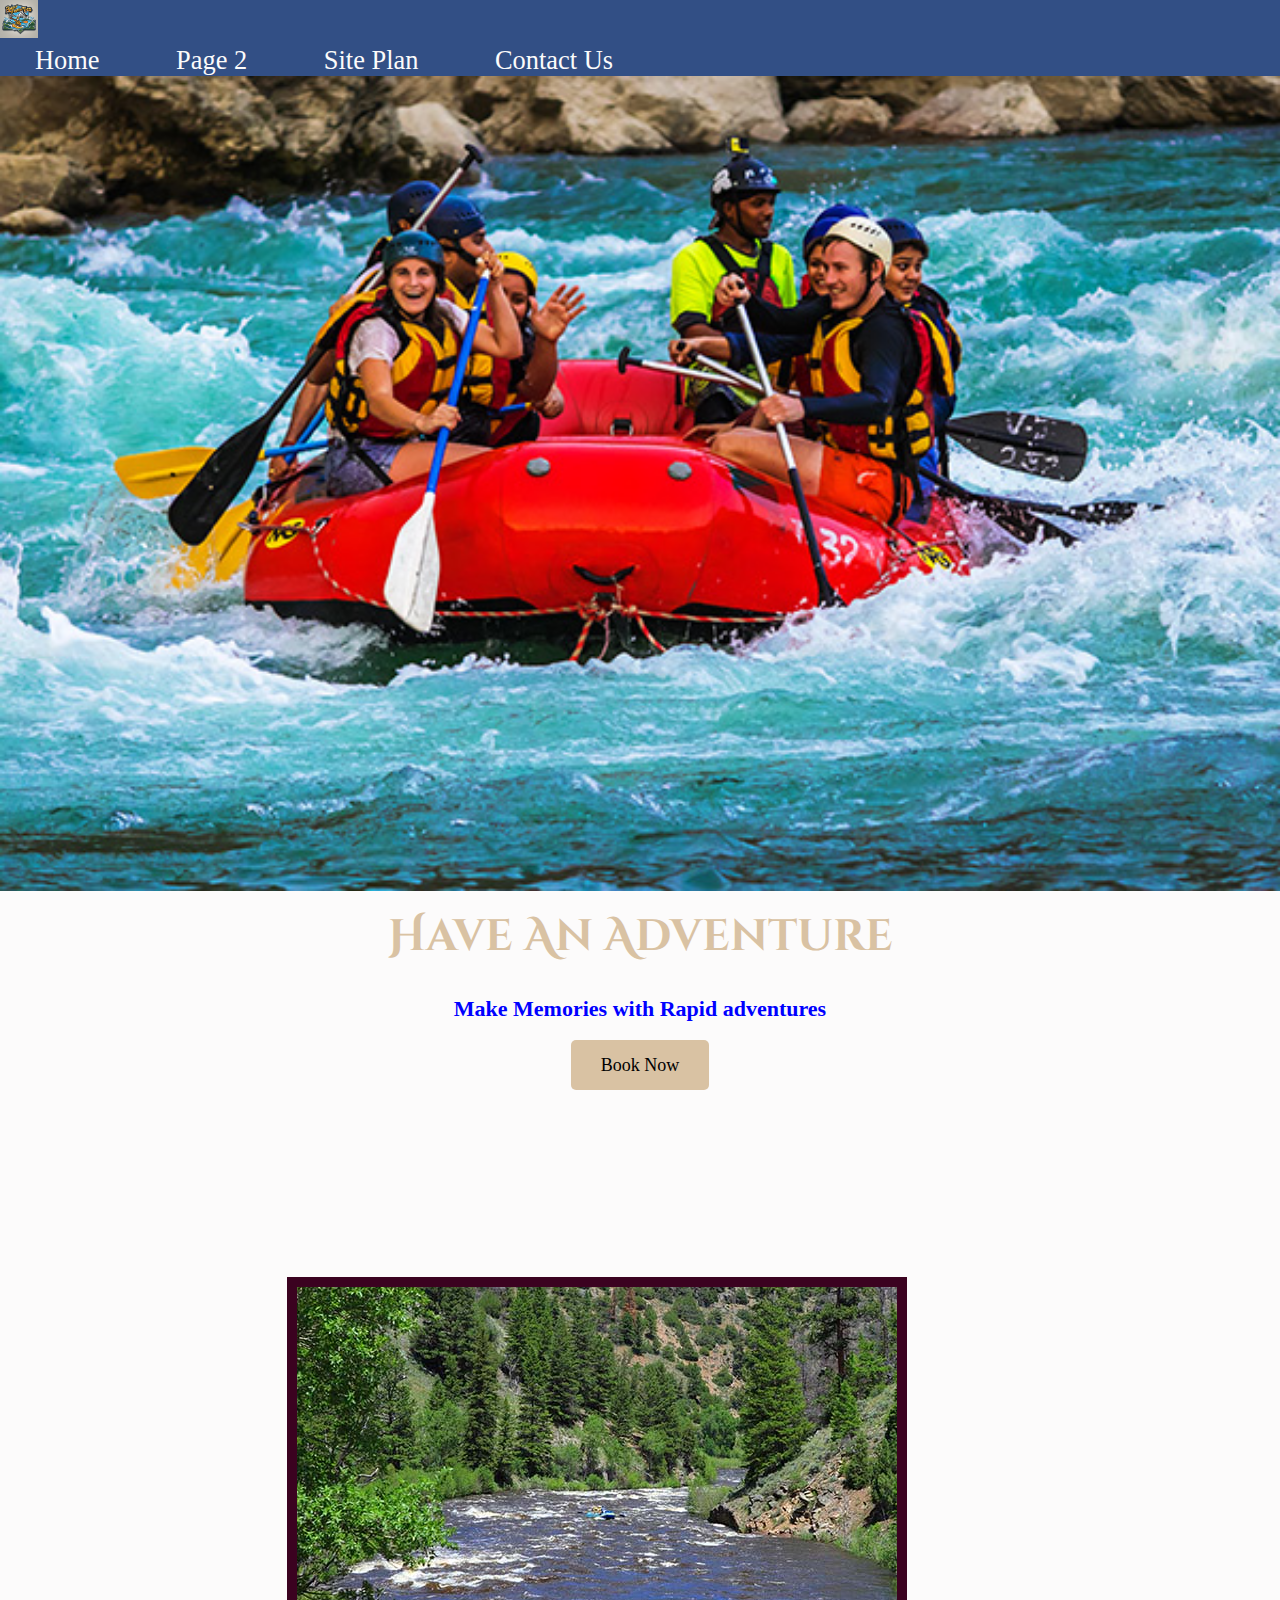
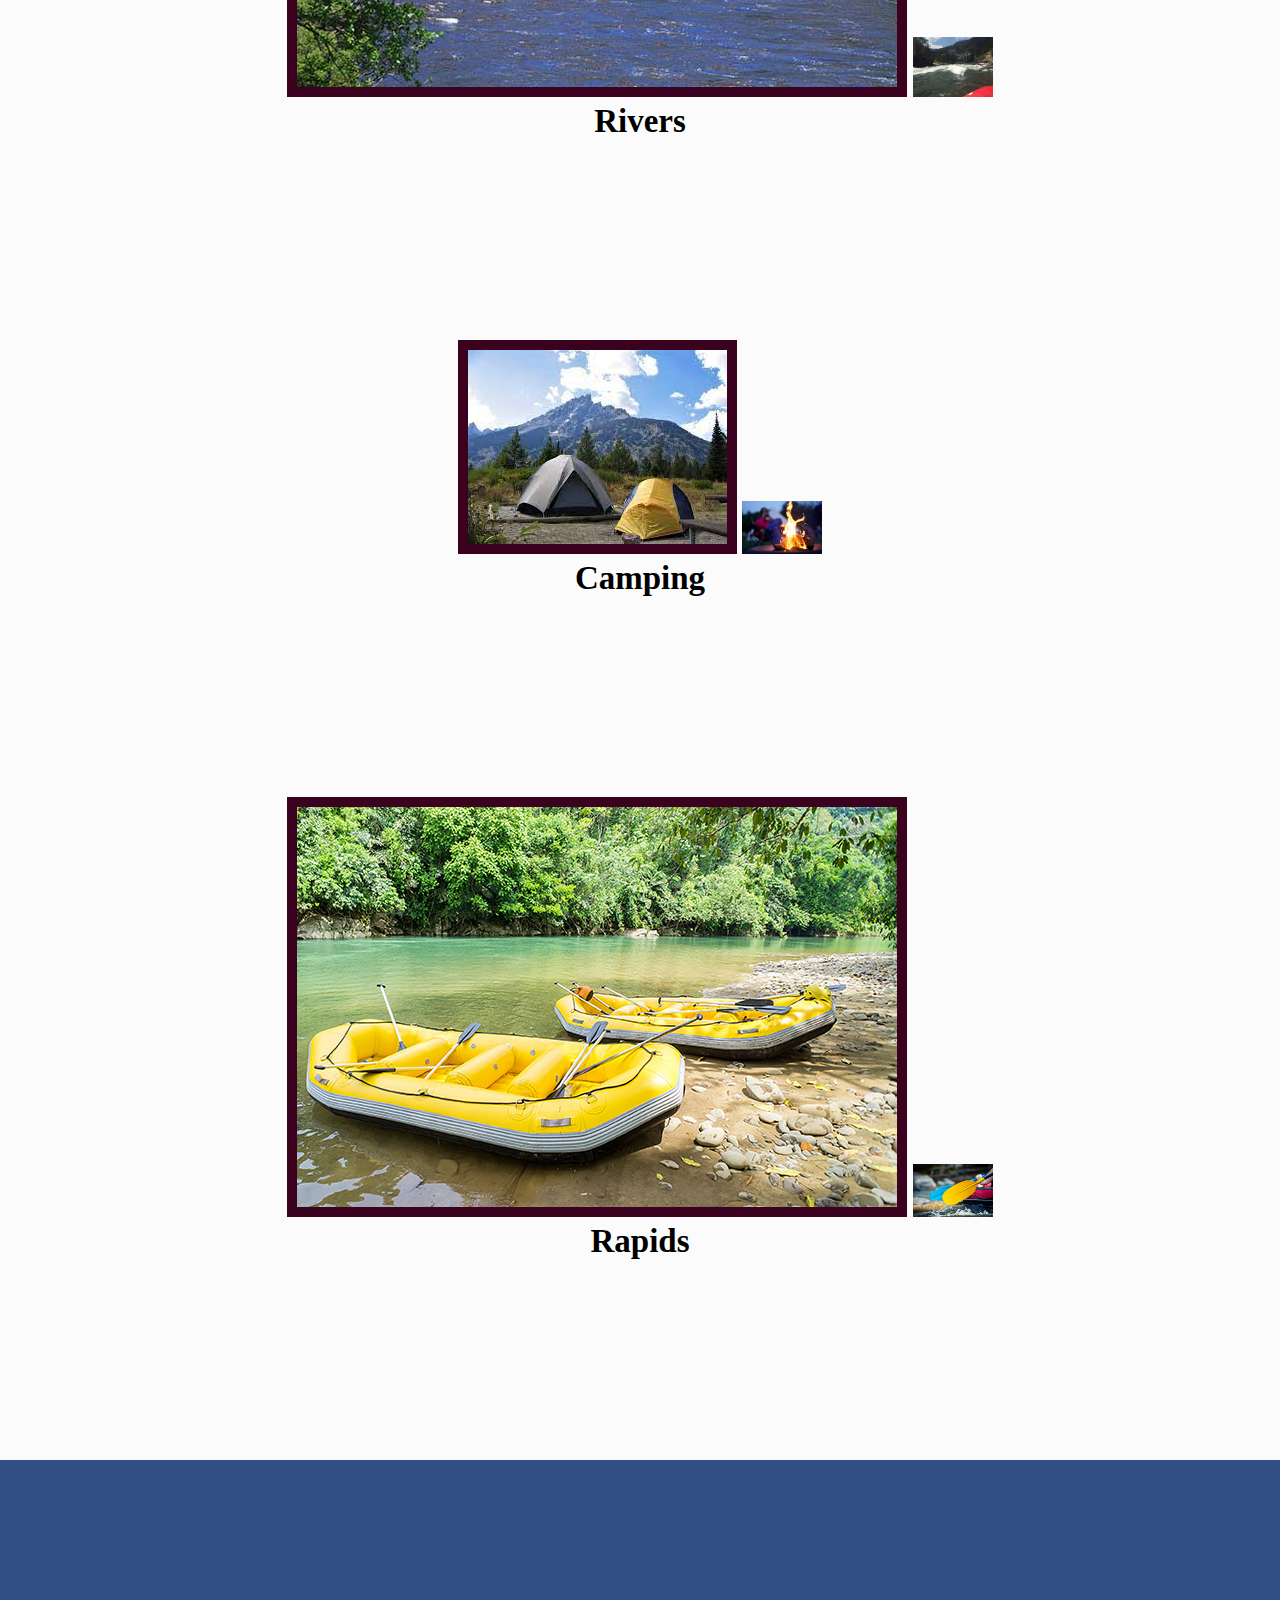
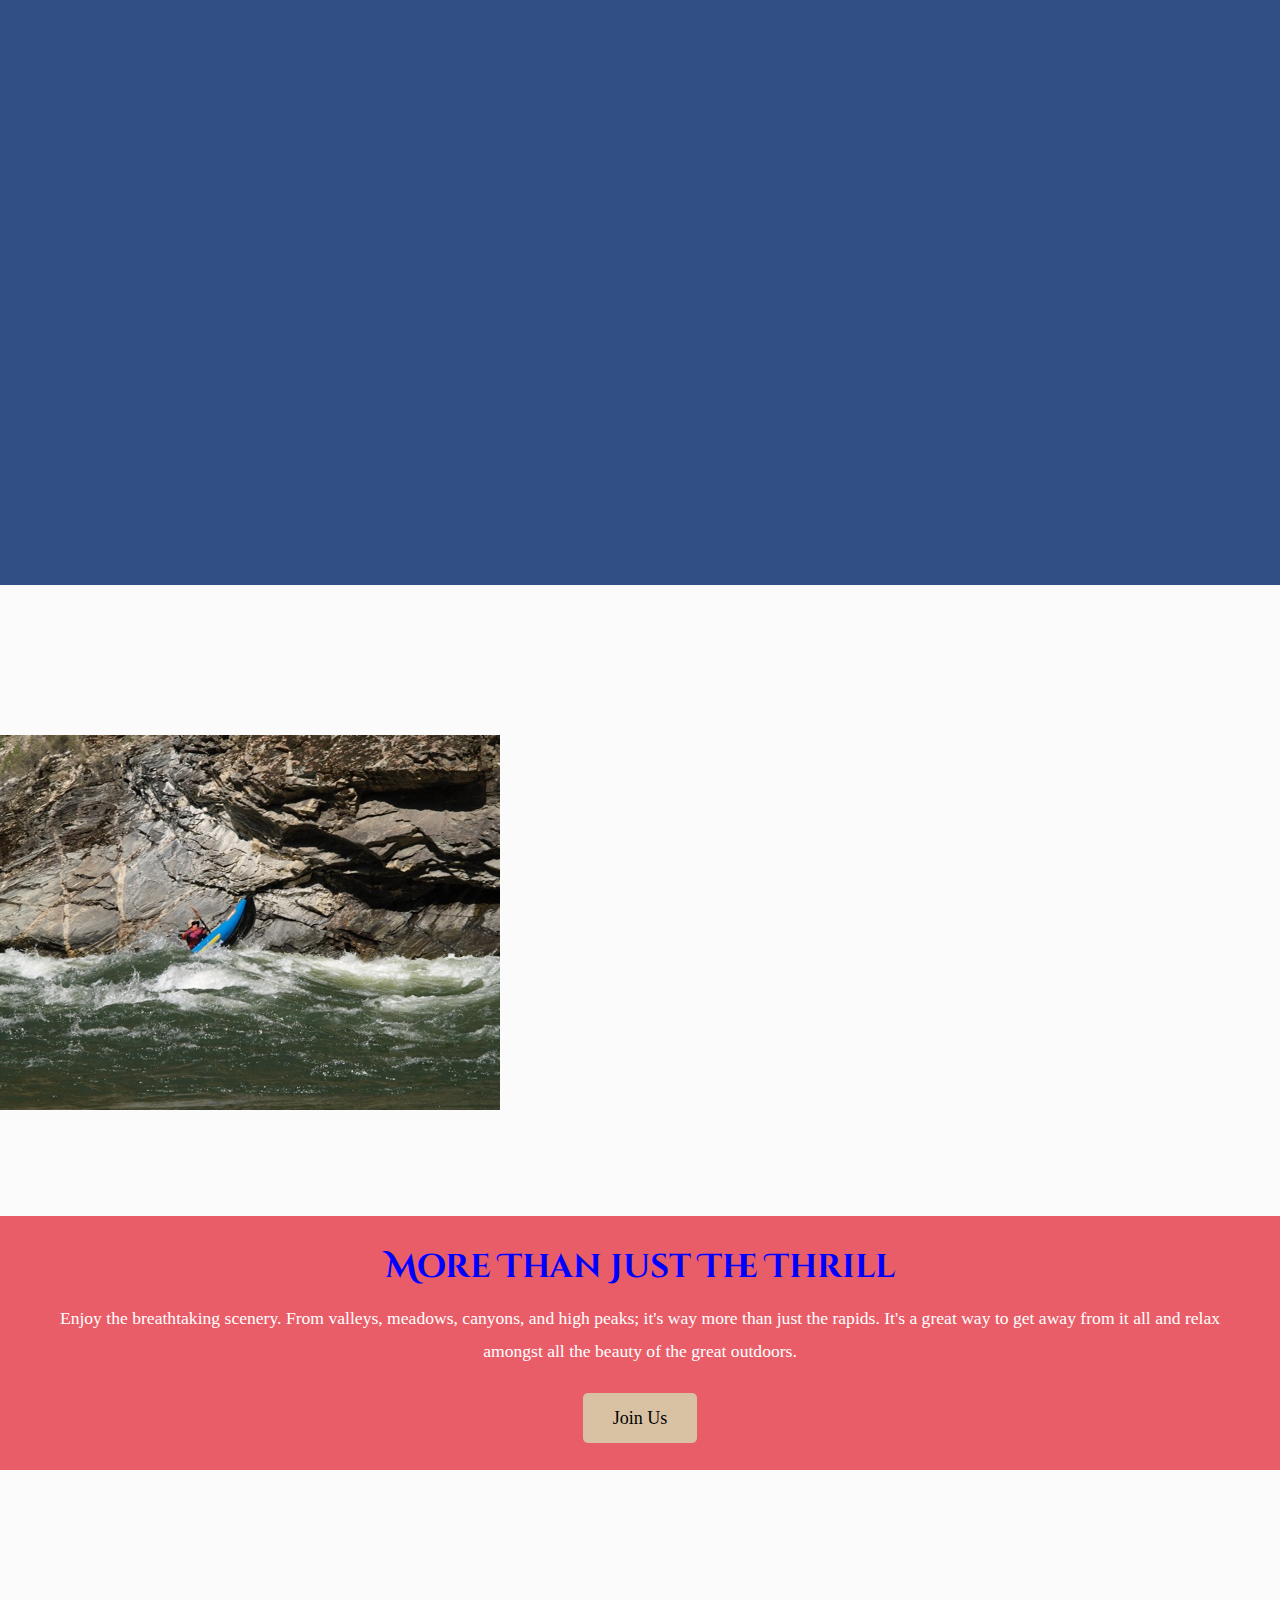
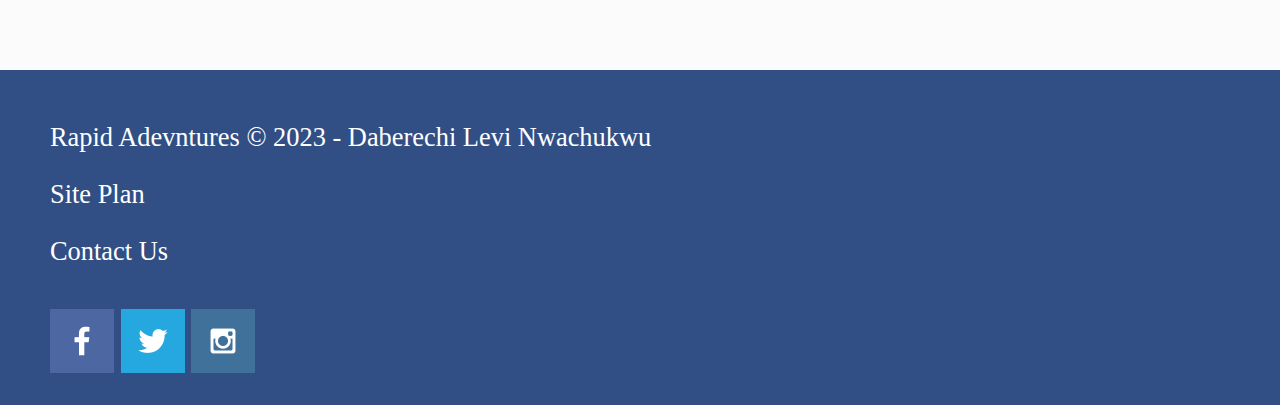
==== commit 5b5dd74c: "More CSS fonts and spacing" ====
--- a/wwr/index.html
+++ b/wwr/index.html
@@ -39,7 +39,7 @@
                 </section>
                 <section class="camping-card">
                     <img class="card-img" src="images/camping.jpeg" alt="tent in mountains" />
-                    <img class="icon" src="images/camp fire.jpeg" alt="fire icon" />
+                    <img class="icon" src="images/campfire.jpeg" alt="fire icon" />
                     <h2>Camping</h2>
                 </section>
                 <section class="rapids-card">
@@ -47,8 +47,8 @@
                     <img class="icon" src="images/oars.jpg" alt="oars icon" />
                     <h2>Rapids</h2>
                 </section>
-                <div id="background"></div>
-                <img class="mountains" src="images/mountain.jpg" alt="Misty mountains" />
+                <div id="background" style="margin-bottom: 75px"></div>
+                <img class="mountains" src="images/mountain.jpg" alt="Misty mountains" style="margin-top: 75px" />
                 <section class="msg">
                     <h2>More Than Just The Thrill</h2>
                     <p>Enjoy the breathtaking scenery. From valleys, meadows, canyons, and high peaks; it's way more than just the rapids. It's a great way to get away from it all and relax amongst all the beauty of the great outdoors.</p>
--- a/wwr/styles/styles.css
+++ b/wwr/styles/styles.css
@@ -1,3 +1,5 @@
+@import url("https://fonts.googleapis.com/css2?family=Cinzel+Decorative&family=Montserrat+Alternates&display=swap");
+
 :root {
     /* change the values below to your colors from your palette */
     --primary-color: #324f85;
@@ -6,7 +8,8 @@
     --accent2-color: #d6d6d6;
 
     /* change the values below to your chosen font(s) */
-    --heading-font: "Cinzel Decorative";
+    --heading-font: "Cinzel Decorative", serif, "Playfair Display", "Lora", "Cormorant Garamond", "EB Garamond", sans-serif;
+
     --paragraph-font: Montserrat, Helvetica, sans-serif;
 
     /* these colors below should be chosen from among your palette colors above */
@@ -26,12 +29,15 @@
     margin: 0 auto;
 }
 
-nav a,
 #hero-msg h1,
 #hero-msg h4,
 .button-box,
 main section {
     text-align: center;
+}
+
+main section img {
+    box-sizing: border-box;
 }
 
 #background {
@@ -43,9 +49,21 @@
     color: white;
 }
 
+.card-img {
+    border: 10px solid var(--nav-background-color);
+}
+
 body {
     background-color: #fcfbfb;
+    font-size: 22px;
+    margin: 0;
+    padding: 0;
 }
+
+h2 {
+    margin: 0;
+}
+
 header,
 footer {
     background-color: var(--primary-color);
@@ -53,27 +71,20 @@
     font-size: 1.2em;
 }
 
-footer p a:hover {
-    text-decoration: underline;
-}
-
-.book {
+/* .book {
     background-color: black;
     color: white;
-}
+} */
 
-.msg {
-    background-color: var(--secondary-color);
-    color: white;
-}
-
-.home-title,
-nav a:hover {
-    color: #d9c2a3;
-}
-.msg h2,
-h4 {
-    color: blue;
+.book,
+.join {
+    background-color: #d9c2a3;
+    color: black;
+    text-decoration: none;
+    font-size: 18px;
+    padding: 15px 30px;
+    margin-top: 50px;
+    border-radius: 5px;
 }
 
 .book:hover,
@@ -82,15 +93,72 @@
     color: #d9c2a3;
 }
 
+.msg p {
+    font-size: 0.8em;
+    padding-bottom: 15px;
+}
+
+.msg {
+    background-color: var(--secondary-color);
+    color: white;
+    line-height: 1.5em;
+    padding: 35px;
+    margin-top: 100px;
+}
+
+.home-title,
+nav a:hover {
+    color: #d9c2a3;
+}
+
+.msg h2,
+h4 {
+    color: blue;
+}
+
+.home-title {
+    font-family: var(--heading-font);
+    font-size: 2em;
+    margin-top: 10px;
+}
+
+.msg h2 {
+    font-family: var(--heading-font);
+}
+
 .icon {
     width: 80px;
+    padding-top: 10px;
 }
 
-nav a,
-.book,
-.join,
+.rivers-card,
+.camping-card,
+.rapids-card {
+    margin: 200px 0;
+}
+
+footer {
+    padding: 25px 50px;
+    margin-top: 200px;
+}
+
+footer .social img {
+    padding-top: 15px;
+}
+
+footer p a:hover {
+    text-decoration: underline;
+}
+
 footer a {
-    text-decoration: underline;
+    text-decoration: none;
+}
+
+nav a {
+    text-decoration: none;
+    color: #fcfbfb;
+    text-align: center;
+    padding: 35px;
 }
 
 #hero-img {
